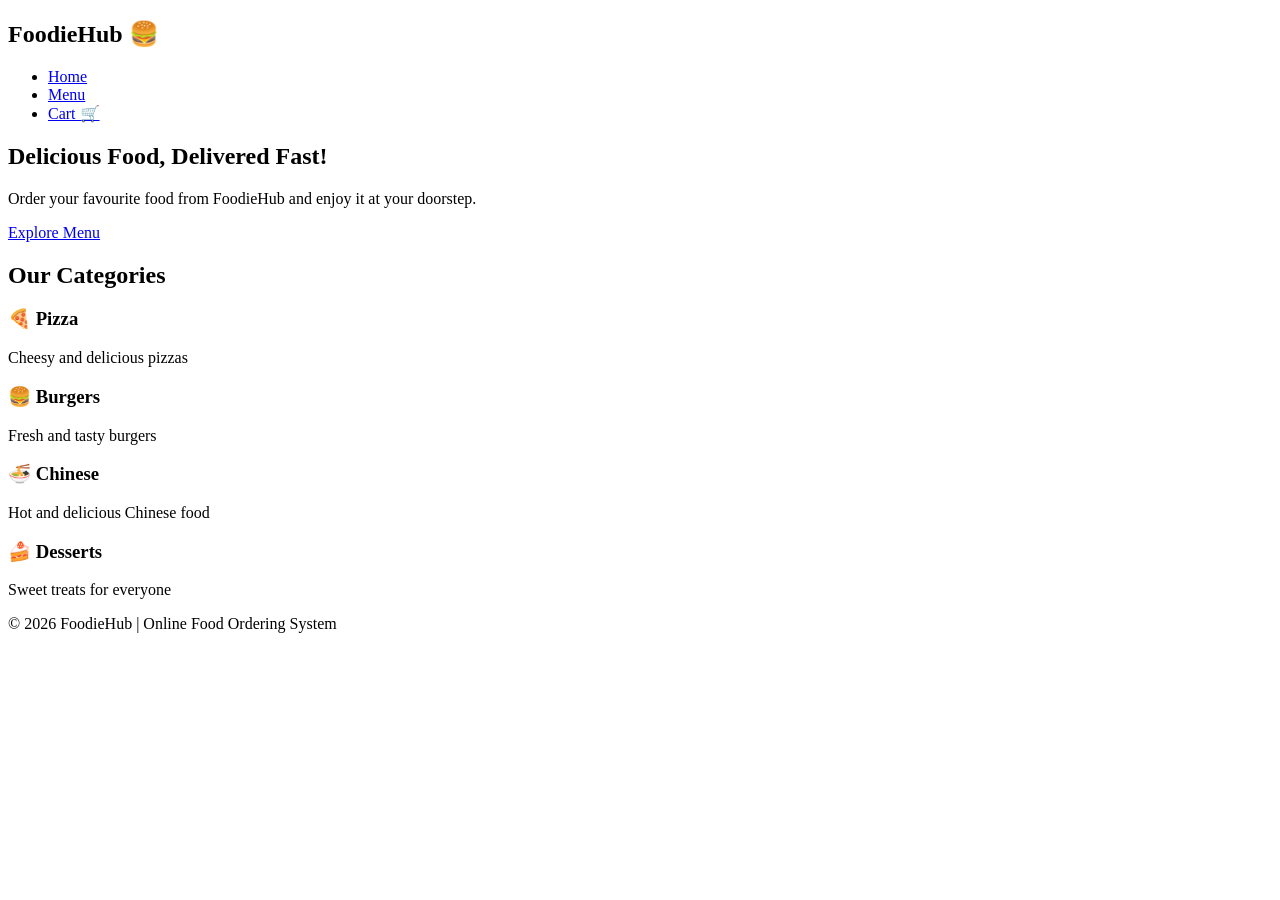
==== index.html @ c8cdd4d4 "Add FoodieHub project files" ====
<!DOCTYPE html>
<html lang="en">
<head>
    <meta charset="UTF-8">
    <meta name="viewport" content="width=device-width, initial-scale=1.0">
    <title>FoodieHub - Online Food Ordering</title>

    <link rel="stylesheet" href="css/style.css">
</head>

<body>

    <header>
        <nav class="navbar">
            <h1 class="logo">FoodieHub 🍔</h1>

            <ul class="nav-links">
                <li><a href="index.html">Home</a></li>
                <li><a href="menu.html">Menu</a></li>
                <li><a href="cart.html">Cart 🛒</a></li>
            </ul>
        </nav>
    </header>

    <main>

        <section class="hero">
            <div class="hero-content">
                <h2>Delicious Food, Delivered Fast!</h2>

                <p>
                    Order your favourite food from FoodieHub
                    and enjoy it at your doorstep.
                </p>

                <a href="menu.html" class="btn">Explore Menu</a>
            </div>
        </section>

        <section class="categories">
            <h2>Our Categories</h2>

            <div class="category-container">

                <div class="category-card">
                    <h3>🍕 Pizza</h3>
                    <p>Cheesy and delicious pizzas</p>
                </div>

                <div class="category-card">
                    <h3>🍔 Burgers</h3>
                    <p>Fresh and tasty burgers</p>
                </div>

                <div class="category-card">
                    <h3>🍜 Chinese</h3>
                    <p>Hot and delicious Chinese food</p>
                </div>

                <div class="category-card">
                    <h3>🍰 Desserts</h3>
                    <p>Sweet treats for everyone</p>
                </div>

            </div>
        </section>

    </main>

    <footer>
        <p>© 2026 FoodieHub | Online Food Ordering System</p>
    </footer>

</body>
</html>
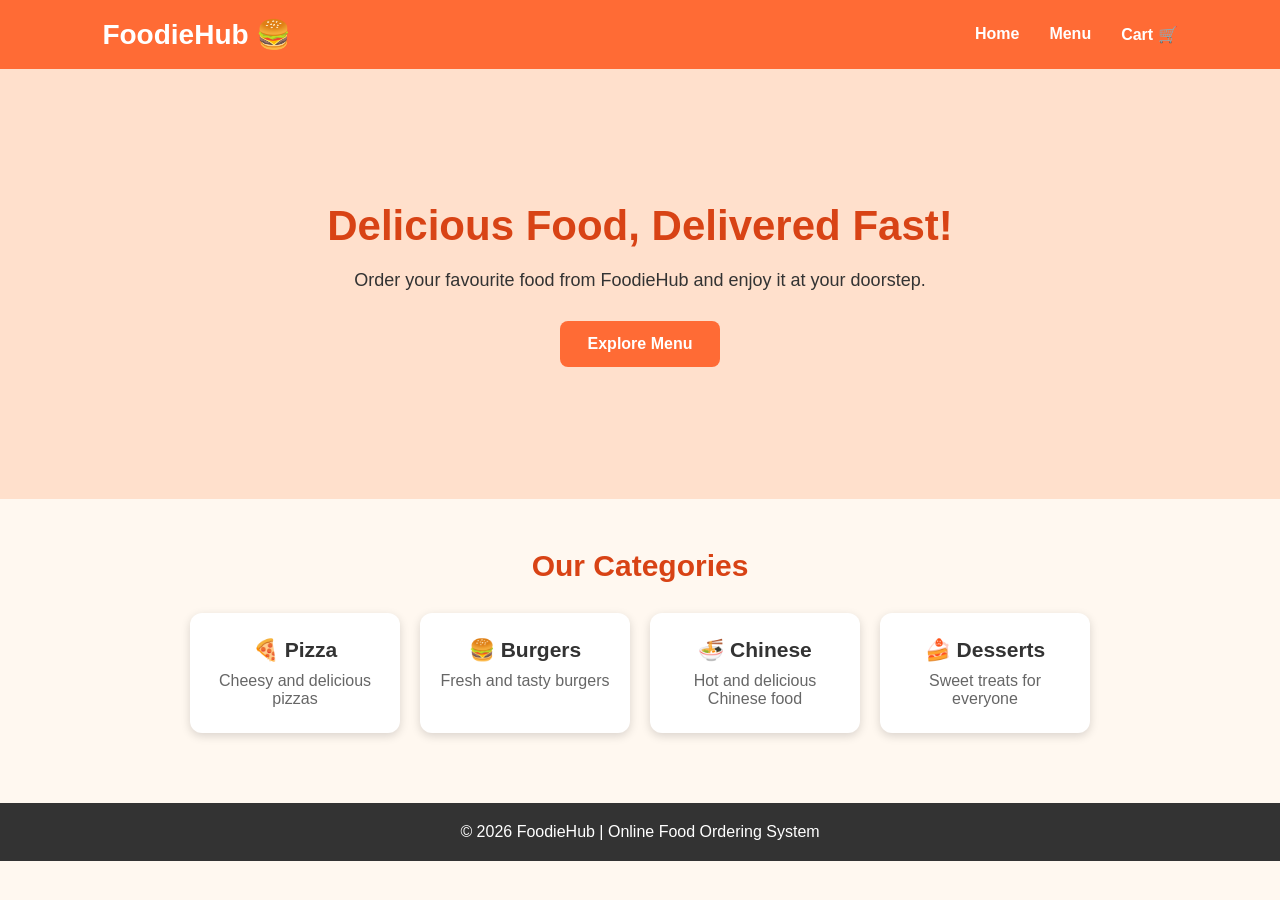
==== commit 67d25d9d: "Update index.html" ====
--- a/index.html
+++ b/index.html
@@ -5,7 +5,7 @@
     <meta name="viewport" content="width=device-width, initial-scale=1.0">
     <title>FoodieHub - Online Food Ordering</title>
 
-    <link rel="stylesheet" href="css/style.css">
+    <link rel="stylesheet" href="style.css">
 </head>
 
 <body>
@@ -72,4 +72,4 @@
     </footer>
 
 </body>
-</html>+</html>
--- a/style.css
+++ b/style.css
@@ -0,0 +1,192 @@
+* {
+    margin: 0;
+    padding: 0;
+    box-sizing: border-box;
+}
+
+body {
+    font-family: Arial, sans-serif;
+    background: #fff8f0;
+    color: #333;
+}
+
+/* Navigation Bar */
+.navbar {
+    background: #ff6b35;
+    color: white;
+    padding: 18px 8%;
+    display: flex;
+    justify-content: space-between;
+    align-items: center;
+}
+
+.logo {
+    font-size: 28px;
+}
+
+.nav-links {
+    list-style: none;
+    display: flex;
+    gap: 30px;
+}
+
+.nav-links a {
+    color: white;
+    text-decoration: none;
+    font-weight: bold;
+}
+
+.nav-links a:hover {
+    text-decoration: underline;
+}
+
+/* Hero Section */
+.hero {
+    min-height: 430px;
+    display: flex;
+    justify-content: center;
+    align-items: center;
+    text-align: center;
+    background: #ffe0cc;
+    padding: 40px 20px;
+}
+
+.hero-content h2 {
+    font-size: 42px;
+    color: #d84315;
+    margin-bottom: 20px;
+}
+
+.hero-content p {
+    font-size: 18px;
+    margin-bottom: 30px;
+}
+
+.btn {
+    display: inline-block;
+    background: #ff6b35;
+    color: white;
+    padding: 14px 28px;
+    border-radius: 8px;
+    text-decoration: none;
+    font-weight: bold;
+}
+
+.btn:hover {
+    background: #d84315;
+}
+
+/* Categories */
+.categories {
+    padding: 50px 8%;
+    text-align: center;
+}
+
+.categories h2 {
+    font-size: 30px;
+    margin-bottom: 30px;
+    color: #d84315;
+}
+
+.category-container {
+    display: flex;
+    justify-content: center;
+    gap: 20px;
+    flex-wrap: wrap;
+}
+
+.category-card {
+    background: white;
+    width: 210px;
+    padding: 25px 15px;
+    border-radius: 12px;
+    box-shadow: 0 3px 10px rgba(0, 0, 0, 0.15);
+}
+
+.category-card h3 {
+    font-size: 21px;
+    margin-bottom: 10px;
+}
+
+.category-card p {
+    color: #666;
+}
+
+/* Footer */
+footer {
+    background: #333;
+    color: white;
+    text-align: center;
+    padding: 20px;
+    margin-top: 20px;
+}
+
+
+/* Menu Page */
+.menu-section {
+    padding: 50px 8%;
+    text-align: center;
+}
+
+.menu-section h2 {
+    font-size: 36px;
+    color: #d84315;
+    margin-bottom: 10px;
+}
+
+.menu-section > p {
+    color: #666;
+    margin-bottom: 35px;
+}
+
+.food-container {
+    display: flex;
+    justify-content: center;
+    gap: 25px;
+    flex-wrap: wrap;
+}
+
+.food-card {
+    background: white;
+    width: 250px;
+    padding: 25px 20px;
+    border-radius: 12px;
+    box-shadow: 0 3px 12px rgba(0, 0, 0, 0.15);
+}
+
+.food-icon {
+    font-size: 60px;
+    margin-bottom: 15px;
+}
+
+.food-card h3 {
+    font-size: 21px;
+    margin-bottom: 10px;
+}
+
+.food-card p {
+    color: #666;
+    min-height: 45px;
+    margin-bottom: 15px;
+}
+
+.food-card h4 {
+    font-size: 22px;
+    color: #d84315;
+    margin-bottom: 15px;
+}
+
+.food-card button {
+    border: none;
+    background: #ff6b35;
+    color: white;
+    padding: 11px 20px;
+    border-radius: 7px;
+    cursor: pointer;
+    font-weight: bold;
+    font-size: 14px;
+}
+
+.food-card button:hover {
+    background: #d84315;
+}
